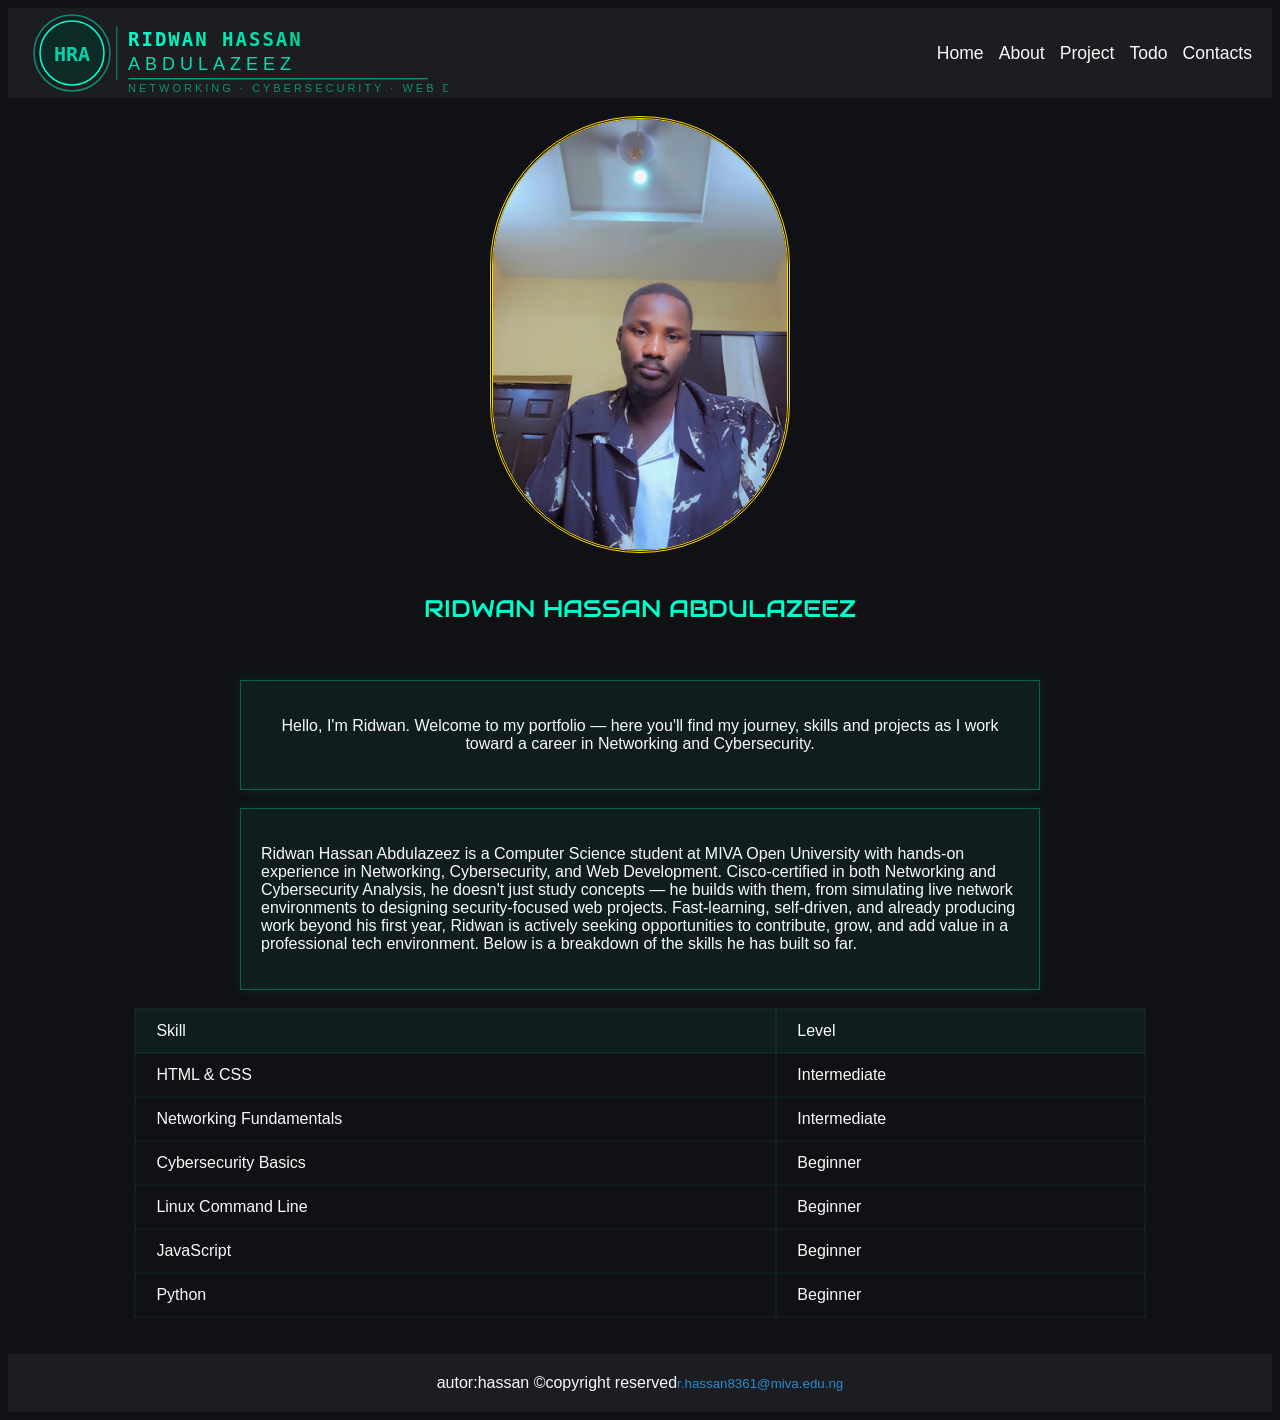
==== index.html @ 2b74fcd7 "Add files via upload" ====
<!DOCTYPE html>
<html lang="en">
<head>
  <meta charset="UTF-8">
  <meta name="viewport" content="width=device-width, initial-scale=1.0">
  <meta name="author" content="Ridwan Hassan Abdulazeez">
  <link rel="preconnect" href="https://fonts.googleapis.com">
  <link rel="preconnect" href="https://fonts.gstatic.com" crossorigin>
  <link href="https://fonts.googleapis.com/css2?family=Audiowide&display=swap" rel="stylesheet">
  <link rel="stylesheet" href="style.css">
  <title>home</title>
</head>
<body>
  <header>
     <img src="file/logo.svg.svg" alt="Ridwan Hassan Abdulazeez">
    <nav id="links">
 <a class="navf" href="index.html" target="_self" title="home page"><div >Home</div></a>
  <a class="navf" href="about.html" target="_self" title="about Ridwan"><div>About</div></a>
  <a class="navf" href="project.html" target="_self" title="my projects"><div>Project</div></a>
  <a class="navf" href="todo.html" target="_self" title="my todo"><div>Todo</div></a>
  <a class="navf" href="contacts.html" target="_self" title="my contacts"><div>Contacts</div></a>
  </nav>
  </header>
  <br>
   <div>
    <img id="profile-pic" src="file/profile-image.jpeg">
    <h2>RIDWAN HASSAN ABDULAZEEZ</h2>
   </div>
  <br>
<br>
   <section id="wel">
  <p>Hello, I'm Ridwan.
    Welcome to my portfolio — here you'll find my journey, 
    skills and projects as I work toward a career in 
    Networking and Cybersecurity.</p>
</section>
<br>
  <section class="all-text-in-box">
  <p>Ridwan Hassan Abdulazeez is a Computer Science student at MIVA Open University with hands-on experience in Networking, 
    Cybersecurity, and Web Development. Cisco-certified in both Networking and Cybersecurity Analysis, 
    he doesn't just study concepts — he builds with them, 
    from simulating live network environments to designing security-focused web projects. Fast-learning, self-driven, and already producing work beyond his first year,
     Ridwan is actively seeking opportunities to contribute, grow, and add value in a professional tech environment.
      Below is a breakdown of the skills he has built so far.
  </p>
</section>
<br>
<table class="table">
  <thead>
    <tr>
      <th>Skill</th>
      <th>Level</th>
    </tr>
  </thead>
  <tbody>
    <tr>
      <td>HTML & CSS</td>
      <td>Intermediate</td>
    </tr>
    <tr>
      <td>Networking Fundamentals</td>
      <td>Intermediate</td>
    </tr>
    <tr>
      <td>Cybersecurity Basics</td>
      <td>Beginner</td>
    </tr>
    <tr>
      <td>Linux Command Line</td>
      <td>Beginner</td>
    </tr>
    <tr>
      <td>JavaScript</td>
      <td>Beginner</td>
    </tr>
    <tr>
      <td>Python</td>
      <td>Beginner</td>
    </tr>
  </tbody>
</table>
<br>
<br>
 <footer>
  autor:hassan
   &copy;copyright reserved
  <a class="text-link" href="mailto:r.hassan8361@miva.edu.ng"> <small>r.hassan8361@miva.edu.ng </small></a>
 </footer>
</body>
</html>
---- style.css ----
:root{
  --backgroud:#101114;
  --primary-color:#1C1D20;
  --secondary-color:rgba(0, 255, 205, 0.05);
  --accent-color:#00FFCD;
  --text-color:#F9F9F9;
  --border-color: rgba(0, 255, 205, 0.3);
  --visited:rgb(45, 45, 236);  /* for hover effects */
}

html{
font-family: "Roboto", sans-serif;
  font-optical-sizing: auto;
  font-weight:auto;
  font-style: normal;
  font-variation-settings:
    "wdth" 100;
}
*{
  box-sizing: border-box;
  max-width: 100%;
}
body{
  background-color: var(--backgroud);
  color: var(--text-color);
}
@media(max-width: 500px) {
  body {
    position: unset;
    width: 100%;
    margin-top: 10px;
    padding: 15px;
    height: auto;
  }
}

header{
  display: flex;
  justify-content: space-between;
  align-items: center;
  position: sticky;
  padding: 0 20px;
  top: 0%;
  z-index: 100; 
  background-color: var(--primary-color) ;
  flex-wrap: wrap;
  cursor: pointer;
  color: var(--text-color);
}
header:hover{
box-shadow: 0px 0px 10px var(--accent-color), 0px 0px 10px var(--accent-color);
border-radius: 10px;
}
#links{
  display: flex;
  justify-content: flex-end;
  align-items: center;
  gap:15px;
}

.navf{
  font: inherit;
  font-size:clamp(0.9rem, 1.5vw, 1.1rem);
  text-decoration: none;
  color: var(--text-color);
}

.navf:hover{
color: var(--accent-color);
}

footer{
  display: flex;
  justify-content: center;
  align-items: center;
  background-color: var(--primary-color);
  color: var(--text-color);
  font:inherit;
  width: 100%;
  padding: 20px;
  height: auto;
  text-align: center;
  cursor: pointer;
}
footer:hover{
  box-shadow: 0px 0px 10px var(--accent-color), 0px 0px 10px var(--accent-color);
}

.text-link{
  text-decoration: none;
  color: rgba(43, 157, 239, 0.852);
}
.text-link:hover{
  color: var(--accent-color);
}

#profile-pic{
  display: block;
  margin: 0 auto;
  border-radius: 1000px;
  border: 3px double gold;
  cursor: pointer;
  max-width:300px ;
  width:clamp(100px 15vw 300px);
  height: auto;
}
#profile-pic:hover{
box-shadow: 0px 0px 10px var(--accent-color), 0px 0px 10px var(--accent-color);
}

h2{
  display: flex;
  justify-content: center;
  margin-top: 40px;
  font-family: "Audiowide", sans-serif;
  font-weight: 200;
  font-style: normal;
  color: var(--accent-color);
  flex-wrap: wrap;
}

#spinning-animation{
  border-radius: 1000px;
  width:clamp( 10px 20vw 10px);
  height: auto;
  animation: ppp infinite linear  5s;
  max-width:200px;
  width:clamp(120px 15vw 200px)
}

@keyframes ppp{
 100%{transform:rotateX(360deg)}
}

#wel{
  display: block;
  max-width: 800px;
  width:clamp( 100px, 80%, 800px);
  height: auto;
  margin: 0 auto;
  text-align: center;
  padding:20px;  
  color: var(--text-color);
  cursor: pointer;
   font: inherit;
  font-size: clamp(0.9rem 5vw 2rem);
  background-color:var(--secondary-color);
  border: 1px solid var(--border-color); 
  backdrop-filter: blur(10px);              
  box-shadow: 0px 0px 15px rgba(0, 255, 205, 0.1),inset 0px 0px 20px rgba(0, 255, 205, 0.03);

}

#wel:hover{
  box-shadow: 0px 0px 10px var(--accent-color), 0px 0px 10px var(--accent-color);
}

.all-text-in-box{
  display: block;
  max-width: 800px;
  margin: 0 auto;
  text-align: left;
  padding: 20px;
  width:clamp( 100px, 80%, 800px);
  color: var(--text-color);
  cursor: pointer;
  font: inherit;
  font-size: clamp(0.9rem 5vw 2rem);
   background-color: var(--secondary-color);
  border: 1px solid var(--border-color); 
  backdrop-filter: blur(10px);              
  box-shadow: 0px 0px 15px rgba(0, 255, 205, 0.1),inset 0px 0px 20px rgba(0, 255, 205, 0.03);

}

.all-text-in-box:hover{
  box-shadow: 0px 0px 10px var(--accent-color), 0px 0px 10px var(--accent-color);
}

.table {
  margin: auto;
  border-collapse: collapse;
  width: 80%;
  cursor: pointer;
}

.table th,
.table td {
  border: 2px solid var(--secondary-color);
  padding: 12px 20px;
  text-align: left;
  font: inherit;
}
.table td:hover{
  background-color: var(--accent-color);
  border:none;
  color:var(--backgroud);

}

.table th {
  background-color: var(--secondary-color);
}

/*page 2 "about*/
#icon{
margin-left: 0%;
color:var(--accent-color);
font-size: 25px;
}

.msec{
  text-align: center;
  font-family: "Audiowide", sans-serif;
  font-weight: 600;
  font-style: normal;
}

/*page 3 project*/
.cert{
  display: block;
  margin: 0 auto;
  max-width: 500px;
  width: 50%;
  height: auto;
}
#cert:hover{
  box-shadow:0px 0px 20px var(--shadow-soft), 0px 0px 40px var(--shadow-glow);
}

/* page 4 todo */

form {
  position: relative;
}

#todo-input {
  box-sizing: border-box;
  margin: 0 auto;
  height: auto;
  padding: 20px;
  max-width: 850px;
  width: 80%;
  background: none;
  border: 2px solid var(--border-color);
  border-radius: 1000px;
  font: inherit;
  color: var(--text-color);
  caret-color: var(--accent-color);
}

#todo-input:focus {
  outline: none;
  box-shadow: 0px 0px 10px var(--accent-color);
}

#add-button {
  width:50%;
  padding: 20px;
  max-width: 100px;
  height: auto;
  background-color: var(--accent-color);
  color: var(--backgroud);
  border-radius: 1000px;
  font: inherit;
  margin: 0 auto;
  cursor: pointer;
}

#add-button:hover {
  background-color: var(--text-color);
}

#todo-list {
  list-style: none;
  display: flex;
  flex-direction: column;
  gap: 10px;
  padding: 0;
  margin: 0;
}
.todo {
  padding: 10px 16px;
  background-color: var(--primary-color);
  border-radius: 15px;
  border: 1px solid rgba(0, 255, 205, 0.15);
  display: flex;
  align-items: center;
  gap: 10px;
  cursor: pointer;
  box-shadow: 0px 0px 10px var(--shadow-glow);
}

.todo:hover {
  box-shadow: 0px 0px 10px var(--accent-color);
}
.todo input[type="checkbox"] {
  display: block;
  width: 18px;
  height: 18px;
  cursor: pointer;
  accent-color: var(--accent-color);
}
.todo-text {
  flex-grow: 1;
  font-size: 1rem;
  color: var(--text-color);
}
.delete-button {
  padding: 8px;
  background: none;
  border: none;
  display: flex;
  justify-content: center;
  align-items: center;
  cursor: pointer;
}

.delete-button:hover svg {
  fill: red;
}

#aca {
 display: flex;
 justify-content: center;
 align-items: center;
  font-family: "Audiowide", sans-serif;
  font-weight: 200;
  font-style: normal;
  color: var(--accent-color);
}

@media(max-width: 500px) {
  #add-button {
    position: unset;
    width: 40%;
    margin-top: 10px;
    padding: 15px;
    height: auto;
  }
  #todo-input{
    width: 100%;
  }
}
/* page4*/
 
form {
  display: flex;
  flex-direction: column;
  align-items: center;
  gap: 20px;
  width: 90%;
  max-width: 600px;
  margin: 0 auto;
  padding: 30px;
  background: var(--secondary-color);
  border: 1px solid var(--border-color);
  border-radius: 14px;
  backdrop-filter: blur(10px);
}

form div {
  display: flex;
  flex-direction: column;
  width: 100%;
  gap: 8px;
}
.label {
  font: inherit;
  color: var(--accent-color);
  font-size: 14px;
  font-weight: 500;
}

.input {
  box-sizing: border-box;
  width: 100%;
  max-width: 100%;
  padding: 14px 20px;
  height: auto;
  background: none;
  border: 1.5px solid var(--accent-color);
  border-radius: 1000px;
  font: inherit;
  color: var(--text-color);
  caret-color: var(--accent-color);
}

.input:focus {
  outline: none;
  box-shadow: 0px 0px 10px var(--accent-color);
}

.text {
  box-sizing: border-box;
  width: 100%;
  max-width: 100%;
  height: 150px;
  padding: 14px 20px;
  background: none;
  border: 1.5px solid var(--accent-color);
  border-radius: 14px; 
  font: inherit;
  color: var(--text-color);
  caret-color: var(--accent-color);
  resize: vertical;
}

.button {
  background-color: var(--accent-color);
  color: var(--backgroud);
  padding: 12px 30px;
  border: none;
  border-radius: 1000px;
  font: inherit;
  font-weight: 700;
  cursor: pointer;
  transition: background 0.2s;
}

.button:hover {
  background-color: var(--text-color);
}

form div:last-child {
  display: flex;
  flex-direction: row;
  gap: 10px;
  justify-content: center;
}
.media-intro {
  text-align: center;
  padding: 40px 20px 10px;
  max-width: 600px;
  margin: 0 auto;
}

.media-intro h2 {
  font-size: 28px;
  color: var(--accent-color);
  text-transform: uppercase;
  margin-bottom: 10px;
  font-family: "Audiowide", sans-serif;
  font-weight: 200;
  font-style: normal;
  color: var(--accent-color);
}

.last-img {
  display: flex;
  justify-content: center;
  gap: 20px; 
  flex-wrap: wrap; 
  cursor: pointer;
}

.last-img a.img{
  width: 45%; 
  height: auto;  
  border-radius: 10px;
}
.omo{
  border-radius: 10px;
}
#audio {
 display: flex;
 justify-content: center;
 align-items: center;
  margin: 0 auto;
  padding: 20px;
}
#vd{
  display: block;
  margin: 0 auto;
  padding: 20px;
  border-radius: 10px;
  max-width: 850px;
  width: 70%;
  height: auto;
  flex-wrap: wrap;
}

@media (max-width: 480px)  {
  header{
    margin: 0 auto;
    display: flex;
    align-items: center;
    justify-content: center;
    gap: 5px;
    width: auto;
    padding: 15px;
  }

  #profile-pic{
    width: 40%;
    height: auto;
  }
  h2{
    font-size: 1rem;
  }
  .badge{
    width: 20%;
    height: auto;
  }
  .cert{
    width: 70%;
    height: auto;
  }
#spinning-animation{
  width: 30%;
  }
  .all-text-in-box{
    width: 100%;
    height: 60%;
  }

  #aca{
    font-size: 1rem;
  }
}
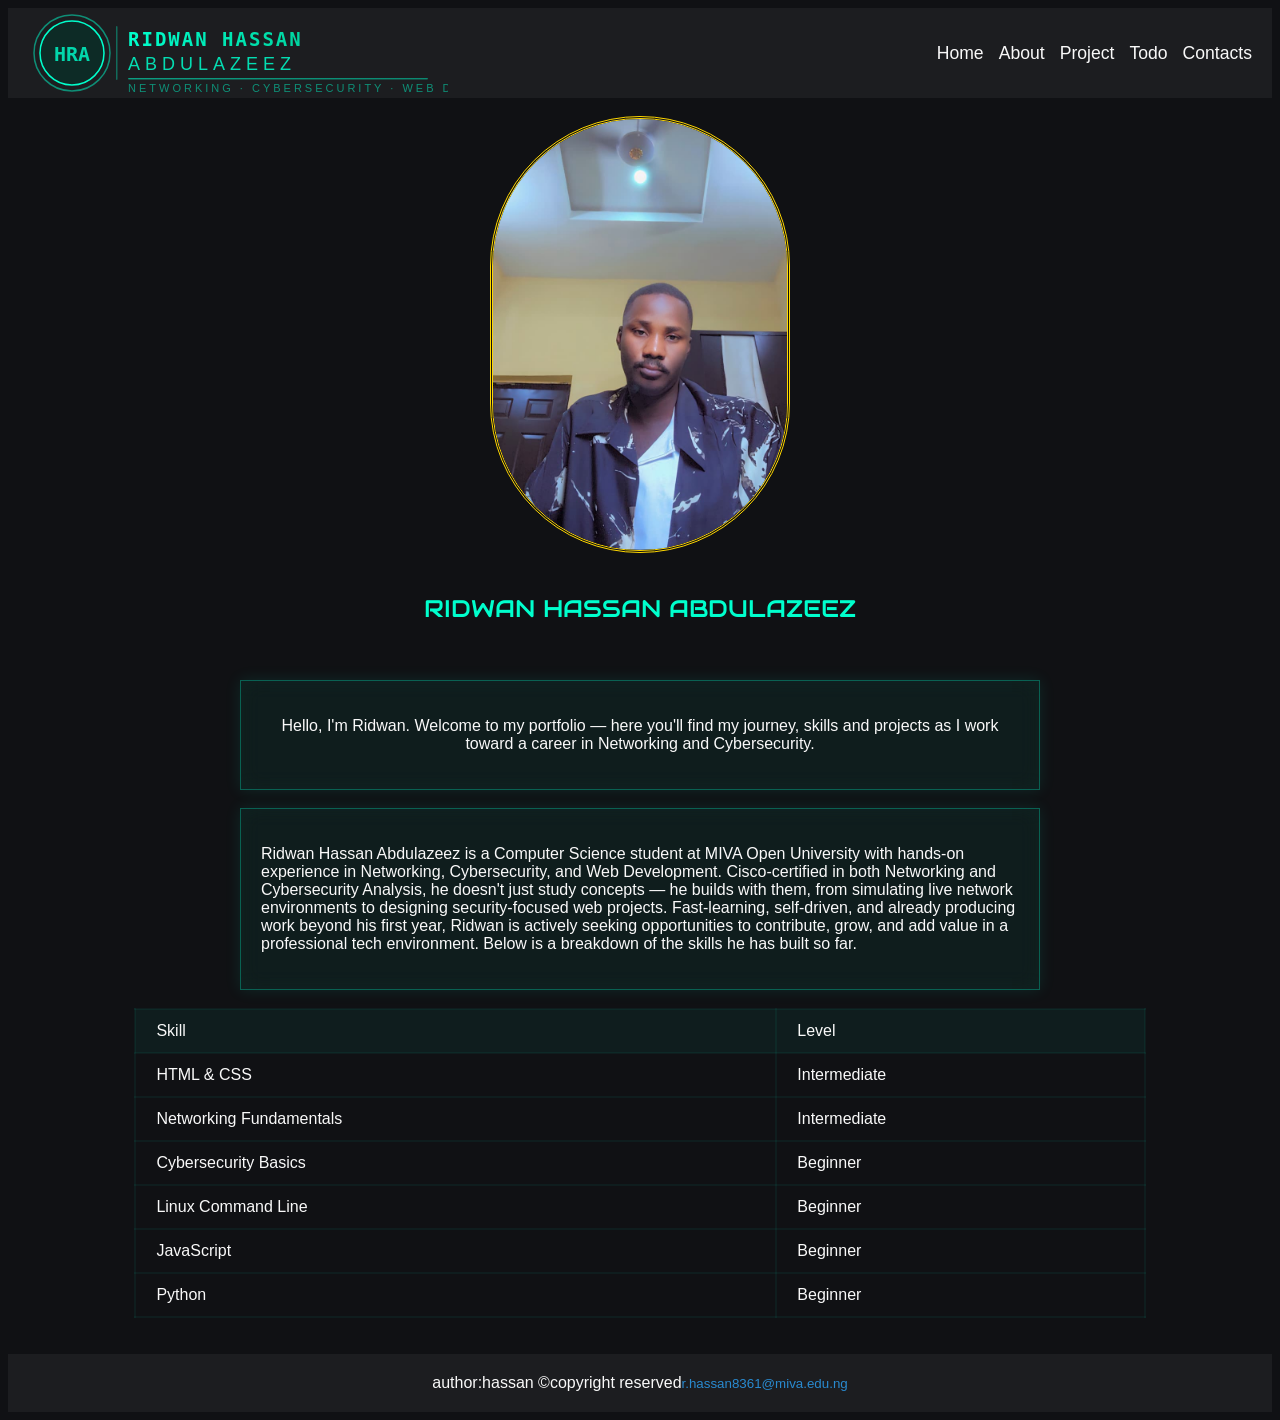
==== commit 98e95acd: "Fix HTML formatting and structure" ====
--- a/index.html
+++ b/index.html
@@ -82,9 +82,9 @@
 <br>
 <br>
  <footer>
-  autor:hassan
+  author:hassan
    &copy;copyright reserved
   <a class="text-link" href="mailto:r.hassan8361@miva.edu.ng"> <small>r.hassan8361@miva.edu.ng </small></a>
  </footer>
 </body>
-</html>+</html>
--- a/style.css
+++ b/style.css
@@ -517,4 +517,8 @@
   #aca{
     font-size: 1rem;
   }
-}+    #vd{
+    width: 100%;
+    height: auto;
+  }
+}
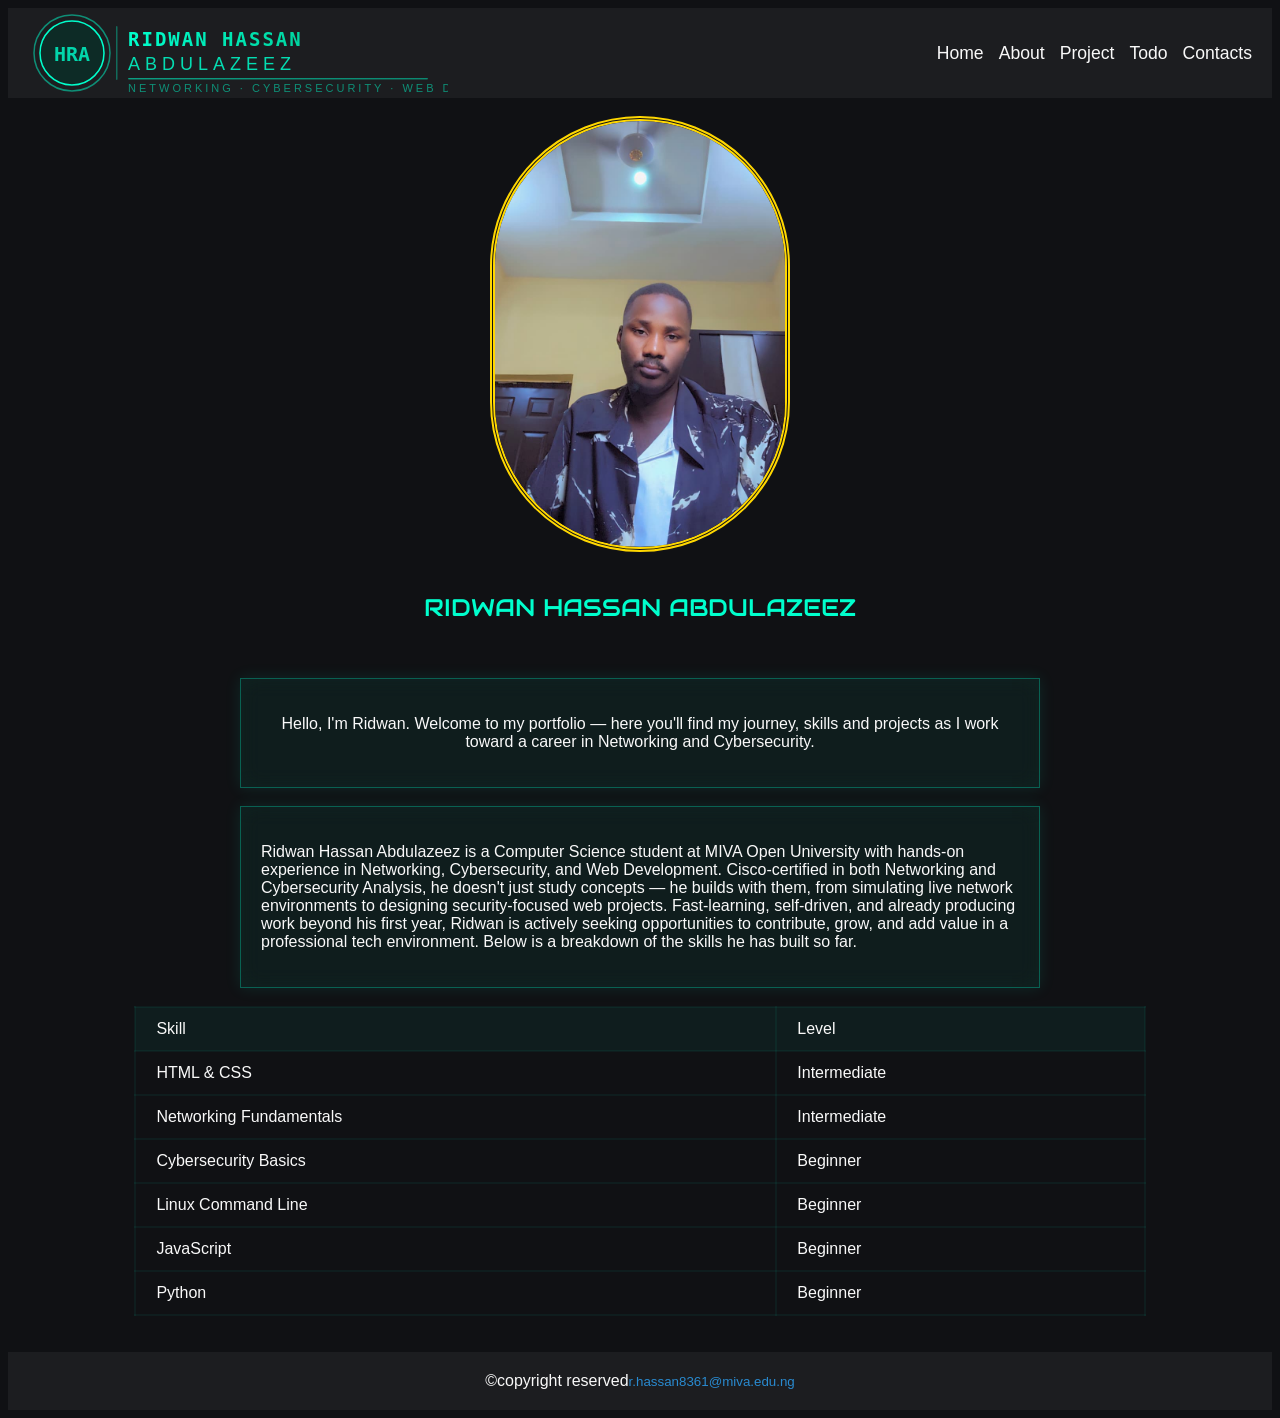
==== commit e04938b1: "Fix HTML formatting and structure" ====
--- a/index.html
+++ b/index.html
@@ -82,7 +82,6 @@
 <br>
 <br>
  <footer>
-  author:hassan
    &copy;copyright reserved
   <a class="text-link" href="mailto:r.hassan8361@miva.edu.ng"> <small>r.hassan8361@miva.edu.ng </small></a>
  </footer>
--- a/style.css
+++ b/style.css
@@ -98,7 +98,7 @@
   display: block;
   margin: 0 auto;
   border-radius: 1000px;
-  border: 3px double gold;
+  border: 5px double gold;
   cursor: pointer;
   max-width:300px ;
   width:clamp(100px 15vw 300px);
@@ -521,4 +521,7 @@
     width: 100%;
     height: auto;
   }
-}
+   footer{
+    font-size: 0.9rem;
+  }
+}
